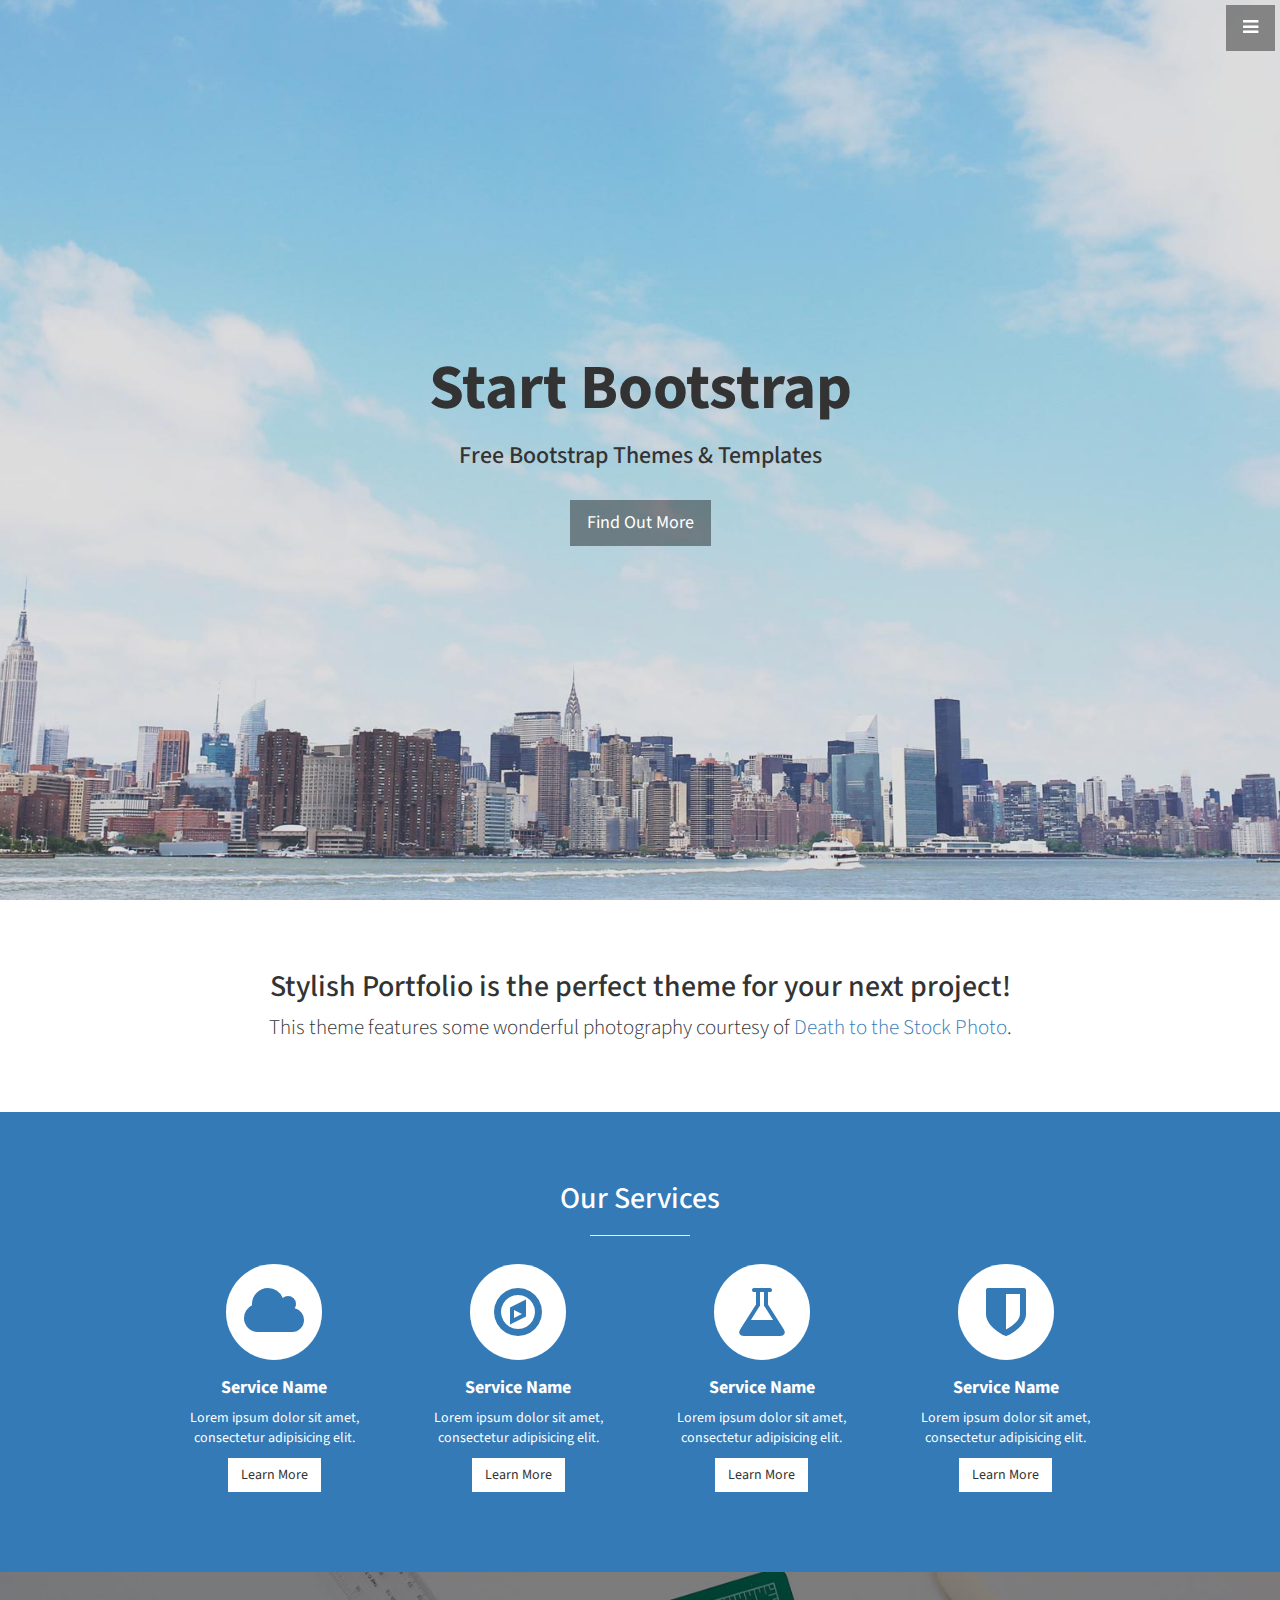
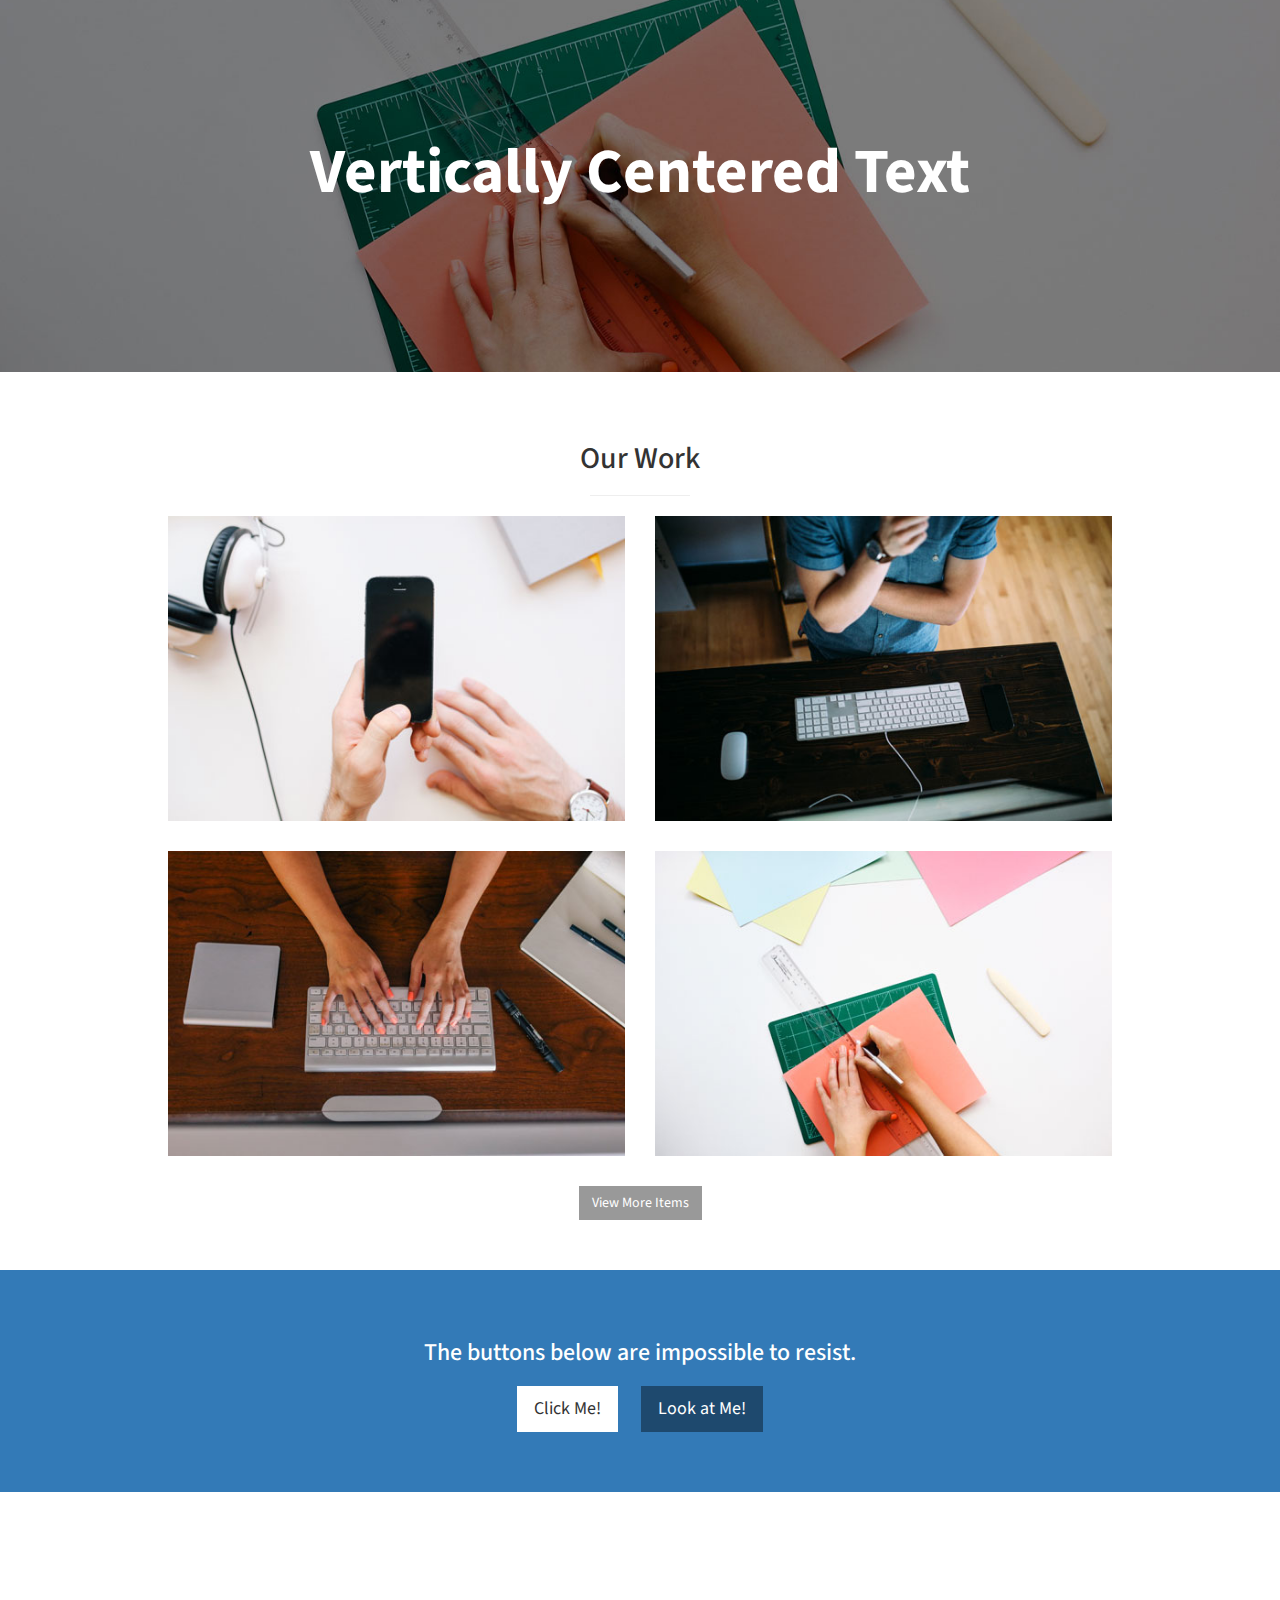
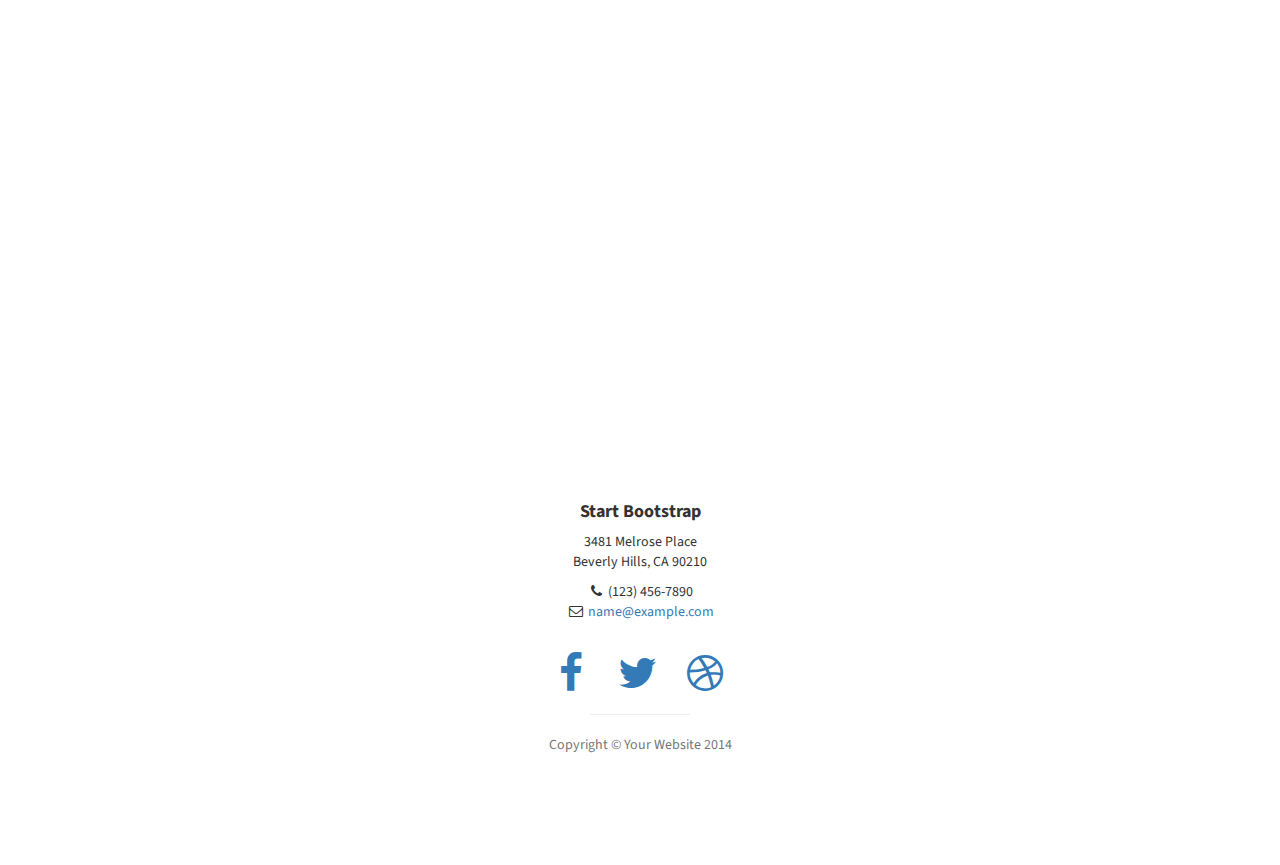
==== index.html @ c1518c28 "inital commit" ====
<!DOCTYPE html>
<html lang="en">

<head>

    <meta charset="utf-8">
    <meta http-equiv="X-UA-Compatible" content="IE=edge">
    <meta name="viewport" content="width=device-width, initial-scale=1">
    <meta name="description" content="">
    <meta name="author" content="">

    <title>Stylish Portfolio - Start Bootstrap Theme</title>

    <!-- Bootstrap Core CSS -->
    <link href="css/bootstrap.min.css" rel="stylesheet">

    <!-- Custom CSS -->
    <link href="css/stylish-portfolio.css" rel="stylesheet">

    <!-- Custom Fonts -->
    <link href="font-awesome/css/font-awesome.min.css" rel="stylesheet" type="text/css">
    <link href="https://fonts.googleapis.com/css?family=Source+Sans+Pro:300,400,700,300italic,400italic,700italic" rel="stylesheet" type="text/css">

    <!-- HTML5 Shim and Respond.js IE8 support of HTML5 elements and media queries -->
    <!-- WARNING: Respond.js doesn't work if you view the page via file:// -->
    <!--[if lt IE 9]>
        <script src="https://oss.maxcdn.com/libs/html5shiv/3.7.0/html5shiv.js"></script>
        <script src="https://oss.maxcdn.com/libs/respond.js/1.4.2/respond.min.js"></script>
    <![endif]-->

</head>

<body>

    <!-- Navigation -->
    <a id="menu-toggle" href="#" class="btn btn-dark btn-lg toggle"><i class="fa fa-bars"></i></a>
    <nav id="sidebar-wrapper">
        <ul class="sidebar-nav">
            <a id="menu-close" href="#" class="btn btn-light btn-lg pull-right toggle"><i class="fa fa-times"></i></a>
            <li class="sidebar-brand">
                <a href="#top" onclick=$("#menu-close").click();>Start Bootstrap</a>
            </li>
            <li>
                <a href="#top" onclick=$("#menu-close").click();>Home</a>
            </li>
            <li>
                <a href="#about" onclick=$("#menu-close").click();>About</a>
            </li>
            <li>
                <a href="#services" onclick=$("#menu-close").click();>Services</a>
            </li>
            <li>
                <a href="#portfolio" onclick=$("#menu-close").click();>Portfolio</a>
            </li>
            <li>
                <a href="#contact" onclick=$("#menu-close").click();>Contact</a>
            </li>
        </ul>
    </nav>

    <!-- Header -->
    <header id="top" class="header">
        <div class="text-vertical-center">
            <h1>Start Bootstrap</h1>
            <h3>Free Bootstrap Themes &amp; Templates</h3>
            <br>
            <a href="#about" class="btn btn-dark btn-lg">Find Out More</a>
        </div>
    </header>

    <!-- About -->
    <section id="about" class="about">
        <div class="container">
            <div class="row">
                <div class="col-lg-12 text-center">
                    <h2>Stylish Portfolio is the perfect theme for your next project!</h2>
                    <p class="lead">This theme features some wonderful photography courtesy of <a target="_blank" href="http://join.deathtothestockphoto.com/">Death to the Stock Photo</a>.</p>
                </div>
            </div>
            <!-- /.row -->
        </div>
        <!-- /.container -->
    </section>

    <!-- Services -->
    <!-- The circle icons use Font Awesome's stacked icon classes. For more information, visit http://fontawesome.io/examples/ -->
    <section id="services" class="services bg-primary">
        <div class="container">
            <div class="row text-center">
                <div class="col-lg-10 col-lg-offset-1">
                    <h2>Our Services</h2>
                    <hr class="small">
                    <div class="row">
                        <div class="col-md-3 col-sm-6">
                            <div class="service-item">
                                <span class="fa-stack fa-4x">
                                <i class="fa fa-circle fa-stack-2x"></i>
                                <i class="fa fa-cloud fa-stack-1x text-primary"></i>
                            </span>
                                <h4>
                                    <strong>Service Name</strong>
                                </h4>
                                <p>Lorem ipsum dolor sit amet, consectetur adipisicing elit.</p>
                                <a href="#" class="btn btn-light">Learn More</a>
                            </div>
                        </div>
                        <div class="col-md-3 col-sm-6">
                            <div class="service-item">
                                <span class="fa-stack fa-4x">
                                <i class="fa fa-circle fa-stack-2x"></i>
                                <i class="fa fa-compass fa-stack-1x text-primary"></i>
                            </span>
                                <h4>
                                    <strong>Service Name</strong>
                                </h4>
                                <p>Lorem ipsum dolor sit amet, consectetur adipisicing elit.</p>
                                <a href="#" class="btn btn-light">Learn More</a>
                            </div>
                        </div>
                        <div class="col-md-3 col-sm-6">
                            <div class="service-item">
                                <span class="fa-stack fa-4x">
                                <i class="fa fa-circle fa-stack-2x"></i>
                                <i class="fa fa-flask fa-stack-1x text-primary"></i>
                            </span>
                                <h4>
                                    <strong>Service Name</strong>
                                </h4>
                                <p>Lorem ipsum dolor sit amet, consectetur adipisicing elit.</p>
                                <a href="#" class="btn btn-light">Learn More</a>
                            </div>
                        </div>
                        <div class="col-md-3 col-sm-6">
                            <div class="service-item">
                                <span class="fa-stack fa-4x">
                                <i class="fa fa-circle fa-stack-2x"></i>
                                <i class="fa fa-shield fa-stack-1x text-primary"></i>
                            </span>
                                <h4>
                                    <strong>Service Name</strong>
                                </h4>
                                <p>Lorem ipsum dolor sit amet, consectetur adipisicing elit.</p>
                                <a href="#" class="btn btn-light">Learn More</a>
                            </div>
                        </div>
                    </div>
                    <!-- /.row (nested) -->
                </div>
                <!-- /.col-lg-10 -->
            </div>
            <!-- /.row -->
        </div>
        <!-- /.container -->
    </section>

    <!-- Callout -->
    <aside class="callout">
        <div class="text-vertical-center">
            <h1>Vertically Centered Text</h1>
        </div>
    </aside>

    <!-- Portfolio -->
    <section id="portfolio" class="portfolio">
        <div class="container">
            <div class="row">
                <div class="col-lg-10 col-lg-offset-1 text-center">
                    <h2>Our Work</h2>
                    <hr class="small">
                    <div class="row">
                        <div class="col-md-6">
                            <div class="portfolio-item">
                                <a href="#">
                                    <img class="img-portfolio img-responsive" src="img/portfolio-1.jpg">
                                </a>
                            </div>
                        </div>
                        <div class="col-md-6">
                            <div class="portfolio-item">
                                <a href="#">
                                    <img class="img-portfolio img-responsive" src="img/portfolio-2.jpg">
                                </a>
                            </div>
                        </div>
                        <div class="col-md-6">
                            <div class="portfolio-item">
                                <a href="#">
                                    <img class="img-portfolio img-responsive" src="img/portfolio-3.jpg">
                                </a>
                            </div>
                        </div>
                        <div class="col-md-6">
                            <div class="portfolio-item">
                                <a href="#">
                                    <img class="img-portfolio img-responsive" src="img/portfolio-4.jpg">
                                </a>
                            </div>
                        </div>
                    </div>
                    <!-- /.row (nested) -->
                    <a href="#" class="btn btn-dark">View More Items</a>
                </div>
                <!-- /.col-lg-10 -->
            </div>
            <!-- /.row -->
        </div>
        <!-- /.container -->
    </section>

    <!-- Call to Action -->
    <aside class="call-to-action bg-primary">
        <div class="container">
            <div class="row">
                <div class="col-lg-12 text-center">
                    <h3>The buttons below are impossible to resist.</h3>
                    <a href="#" class="btn btn-lg btn-light">Click Me!</a>
                    <a href="#" class="btn btn-lg btn-dark">Look at Me!</a>
                </div>
            </div>
        </div>
    </aside>

    <!-- Map -->
    <section id="contact" class="map">
        <iframe width="100%" height="100%" frameborder="0" scrolling="no" marginheight="0" marginwidth="0" src="https://maps.google.com/maps?f=q&amp;source=s_q&amp;hl=en&amp;geocode=&amp;q=Twitter,+Inc.,+Market+Street,+San+Francisco,+CA&amp;aq=0&amp;oq=twitter&amp;sll=28.659344,-81.187888&amp;sspn=0.128789,0.264187&amp;ie=UTF8&amp;hq=Twitter,+Inc.,+Market+Street,+San+Francisco,+CA&amp;t=m&amp;z=15&amp;iwloc=A&amp;output=embed"></iframe>
        <br />
        <small>
            <a href="https://maps.google.com/maps?f=q&amp;source=embed&amp;hl=en&amp;geocode=&amp;q=Twitter,+Inc.,+Market+Street,+San+Francisco,+CA&amp;aq=0&amp;oq=twitter&amp;sll=28.659344,-81.187888&amp;sspn=0.128789,0.264187&amp;ie=UTF8&amp;hq=Twitter,+Inc.,+Market+Street,+San+Francisco,+CA&amp;t=m&amp;z=15&amp;iwloc=A"></a>
        </small>
        </iframe>
    </section>

    <!-- Footer -->
    <footer>
        <div class="container">
            <div class="row">
                <div class="col-lg-10 col-lg-offset-1 text-center">
                    <h4><strong>Start Bootstrap</strong>
                    </h4>
                    <p>3481 Melrose Place
                        <br>Beverly Hills, CA 90210</p>
                    <ul class="list-unstyled">
                        <li><i class="fa fa-phone fa-fw"></i> (123) 456-7890</li>
                        <li><i class="fa fa-envelope-o fa-fw"></i> <a href="mailto:name@example.com">name@example.com</a>
                        </li>
                    </ul>
                    <br>
                    <ul class="list-inline">
                        <li>
                            <a href="#"><i class="fa fa-facebook fa-fw fa-3x"></i></a>
                        </li>
                        <li>
                            <a href="#"><i class="fa fa-twitter fa-fw fa-3x"></i></a>
                        </li>
                        <li>
                            <a href="#"><i class="fa fa-dribbble fa-fw fa-3x"></i></a>
                        </li>
                    </ul>
                    <hr class="small">
                    <p class="text-muted">Copyright &copy; Your Website 2014</p>
                </div>
            </div>
        </div>
        <a id="to-top" href="#top" class="btn btn-dark btn-lg"><i class="fa fa-chevron-up fa-fw fa-1x"></i></a>
    </footer>

    <!-- jQuery -->
    <script src="js/jquery.js"></script>

    <!-- Bootstrap Core JavaScript -->
    <script src="js/bootstrap.min.js"></script>

    <!-- Custom Theme JavaScript -->
    <script>
    // Closes the sidebar menu
    $("#menu-close").click(function(e) {
        e.preventDefault();
        $("#sidebar-wrapper").toggleClass("active");
    });
    // Opens the sidebar menu
    $("#menu-toggle").click(function(e) {
        e.preventDefault();
        $("#sidebar-wrapper").toggleClass("active");
    });
    // Scrolls to the selected menu item on the page
    $(function() {
        $('a[href*=#]:not([href=#],[data-toggle],[data-target],[data-slide])').click(function() {
            if (location.pathname.replace(/^\//, '') == this.pathname.replace(/^\//, '') || location.hostname == this.hostname) {
                var target = $(this.hash);
                target = target.length ? target : $('[name=' + this.hash.slice(1) + ']');
                if (target.length) {
                    $('html,body').animate({
                        scrollTop: target.offset().top
                    }, 1000);
                    return false;
                }
            }
        });
    });
    //#to-top button appears after scrolling
    var fixed = false;
    $(document).scroll(function() {
        if ($(this).scrollTop() > 250) {
            if (!fixed) {
                fixed = true;
                // $('#to-top').css({position:'fixed', display:'block'});
                $('#to-top').show("slow", function() {
                    $('#to-top').css({
                        position: 'fixed',
                        display: 'block'
                    });
                });
            }
        } else {
            if (fixed) {
                fixed = false;
                $('#to-top').hide("slow", function() {
                    $('#to-top').css({
                        display: 'none'
                    });
                });
            }
        }
    });
    // Disable Google Maps scrolling
    // See http://stackoverflow.com/a/25904582/1607849
    // Disable scroll zooming and bind back the click event
    var onMapMouseleaveHandler = function(event) {
        var that = $(this);
        that.on('click', onMapClickHandler);
        that.off('mouseleave', onMapMouseleaveHandler);
        that.find('iframe').css("pointer-events", "none");
    }
    var onMapClickHandler = function(event) {
            var that = $(this);
            // Disable the click handler until the user leaves the map area
            that.off('click', onMapClickHandler);
            // Enable scrolling zoom
            that.find('iframe').css("pointer-events", "auto");
            // Handle the mouse leave event
            that.on('mouseleave', onMapMouseleaveHandler);
        }
        // Enable map zooming with mouse scroll when the user clicks the map
    $('.map').on('click', onMapClickHandler);
    </script>

</body>

</html>
---- css/stylish-portfolio.css ----
/*!
 * Start Bootstrap - Stylish Portfolio (http://startbootstrap.com/)
 * Copyright 2013-2016 Start Bootstrap
 * Licensed under MIT (https://github.com/BlackrockDigital/startbootstrap/blob/gh-pages/LICENSE)
 */

/* Global Styles */

html,
body {
    width: 100%;
    height: 100%;
}

body {
    font-family: "Source Sans Pro","Helvetica Neue",Helvetica,Arial,sans-serif;
}

.text-vertical-center {
    display: table-cell;
    text-align: center;
    vertical-align: middle;
}

.text-vertical-center h1 {
    margin: 0;
    padding: 0;
    font-size: 4.5em;
    font-weight: 700;
}

/* Custom Button Styles */

.btn-dark {
    border-radius: 0;
    color: #fff;
    background-color: rgba(0,0,0,0.4);
}

.btn-dark:hover,
.btn-dark:focus,
.btn-dark:active {
    color: #fff;
    background-color: rgba(0,0,0,0.7);
}

.btn-light {
    border-radius: 0;
    color: #333;
    background-color: rgb(255,255,255);
}

.btn-light:hover,
.btn-light:focus,
.btn-light:active {
    color: #333;
    background-color: rgba(255,255,255,0.8);
}

/* Custom Horizontal Rule */

hr.small {
    max-width: 100px;
}

/* Side Menu */

#sidebar-wrapper {
    z-index: 1000;
    position: fixed;
    right: 0;
    width: 250px;
    height: 100%;
    transform: translateX(250px);
    overflow-y: auto;
    background: #222;
    -webkit-transition: all 0.4s ease 0s;
    -moz-transition: all 0.4s ease 0s;
    -ms-transition: all 0.4s ease 0s;
    -o-transition: all 0.4s ease 0s;
    transition: all 0.4s ease 0s;
}

.sidebar-nav {
    position: absolute;
    top: 0;
    width: 250px;
    margin: 0;
    padding: 0;
    list-style: none;
}

.sidebar-nav li {
    text-indent: 20px;
    line-height: 40px;
}

.sidebar-nav li a {
    display: block;
    text-decoration: none;
    color: #999;
}

.sidebar-nav li a:hover {
    text-decoration: none;
    color: #fff;
    background: rgba(255,255,255,0.2);
}

.sidebar-nav li a:active,
.sidebar-nav li a:focus {
    text-decoration: none;
}

.sidebar-nav > .sidebar-brand {
    height: 55px;
    font-size: 18px;
    line-height: 55px;
}

.sidebar-nav > .sidebar-brand a {
    color: #999;
}

.sidebar-nav > .sidebar-brand a:hover {
    color: #fff;
    background: none;
}

#menu-toggle {
    z-index: 1;
    position: fixed;
    top: 0;
    right: 0;
}

#sidebar-wrapper.active {
    right: 250px;
    width: 250px;
    -webkit-transition: all 0.4s ease 0s;
    -moz-transition: all 0.4s ease 0s;
    -ms-transition: all 0.4s ease 0s;
    -o-transition: all 0.4s ease 0s;
    transition: all 0.4s ease 0s;
}

.toggle {
    margin: 5px 5px 0 0;
}

/* Header */

.header {
    display: table;
    position: relative;
    width: 100%;
    height: 100%;
    background: url(../img/bg.jpg) no-repeat center center scroll;
    -webkit-background-size: cover;
    -moz-background-size: cover;
    background-size: cover;
    -o-background-size: cover;
}

/* About */

.about {
    padding: 50px 0;
}

/* Services */

.services {
    padding: 50px 0;
}

.service-item {
    margin-bottom: 30px;
}

/* Callout */

.callout {
    display: table;
    width: 100%;
    height: 400px;
    color: #fff;
    background: url(../img/callout.jpg) no-repeat center center scroll;
    -webkit-background-size: cover;
    -moz-background-size: cover;
    background-size: cover;
    -o-background-size: cover;
}

/* Portfolio */

.portfolio {
    padding: 50px 0;
}

.portfolio-item {
    margin-bottom: 30px;
}

.img-portfolio {
    margin: 0 auto;
}

.img-portfolio:hover {
    opacity: 0.8;
}

/* Call to Action */

.call-to-action {
    padding: 50px 0;
}

.call-to-action .btn {
    margin: 10px;
}

/* Map */

.map {
    height: 500px;
}

@media(max-width:768px) {
    .map {
        height: 75%;
    }
}

.map iframe {
    pointer-events: none;
}

/* Footer */

footer {
    padding: 100px 0;
}

#to-top {
  display: none;
  position: fixed;
  bottom: 5px;
  right: 5px;
}
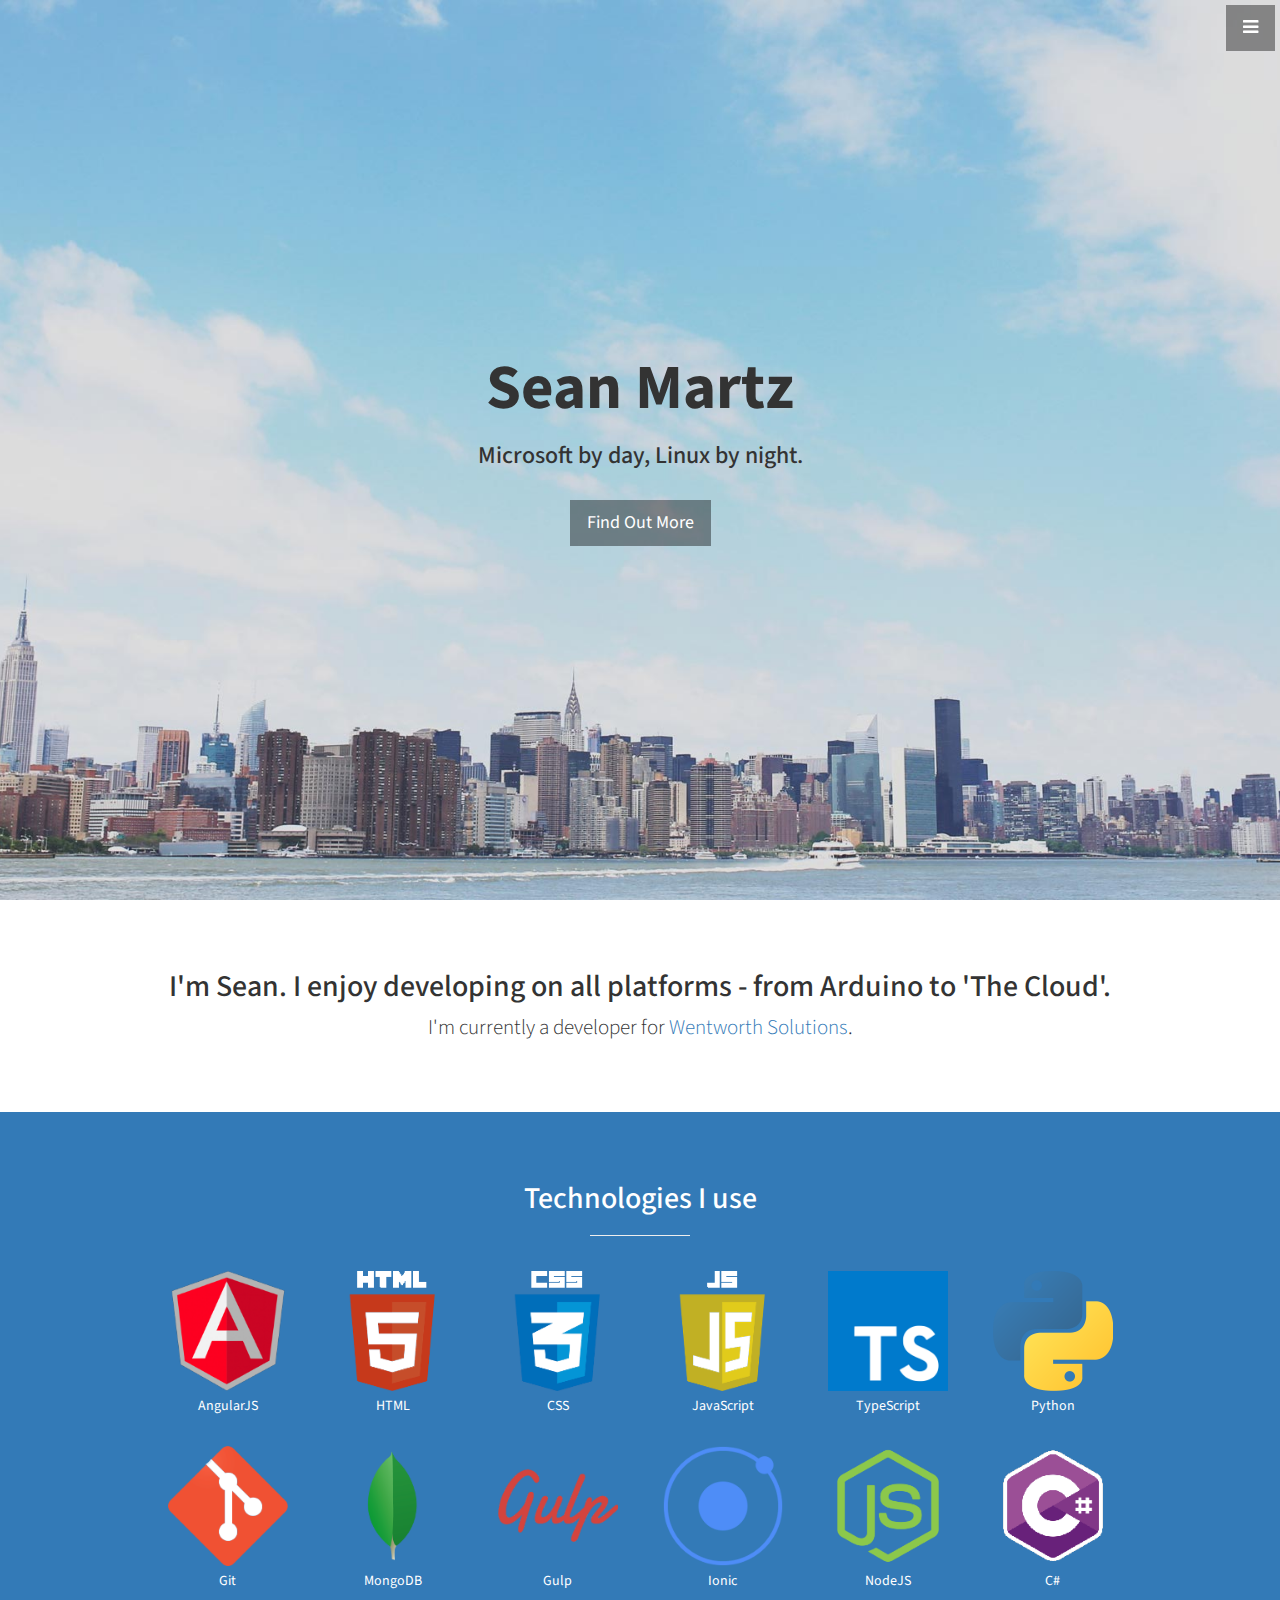
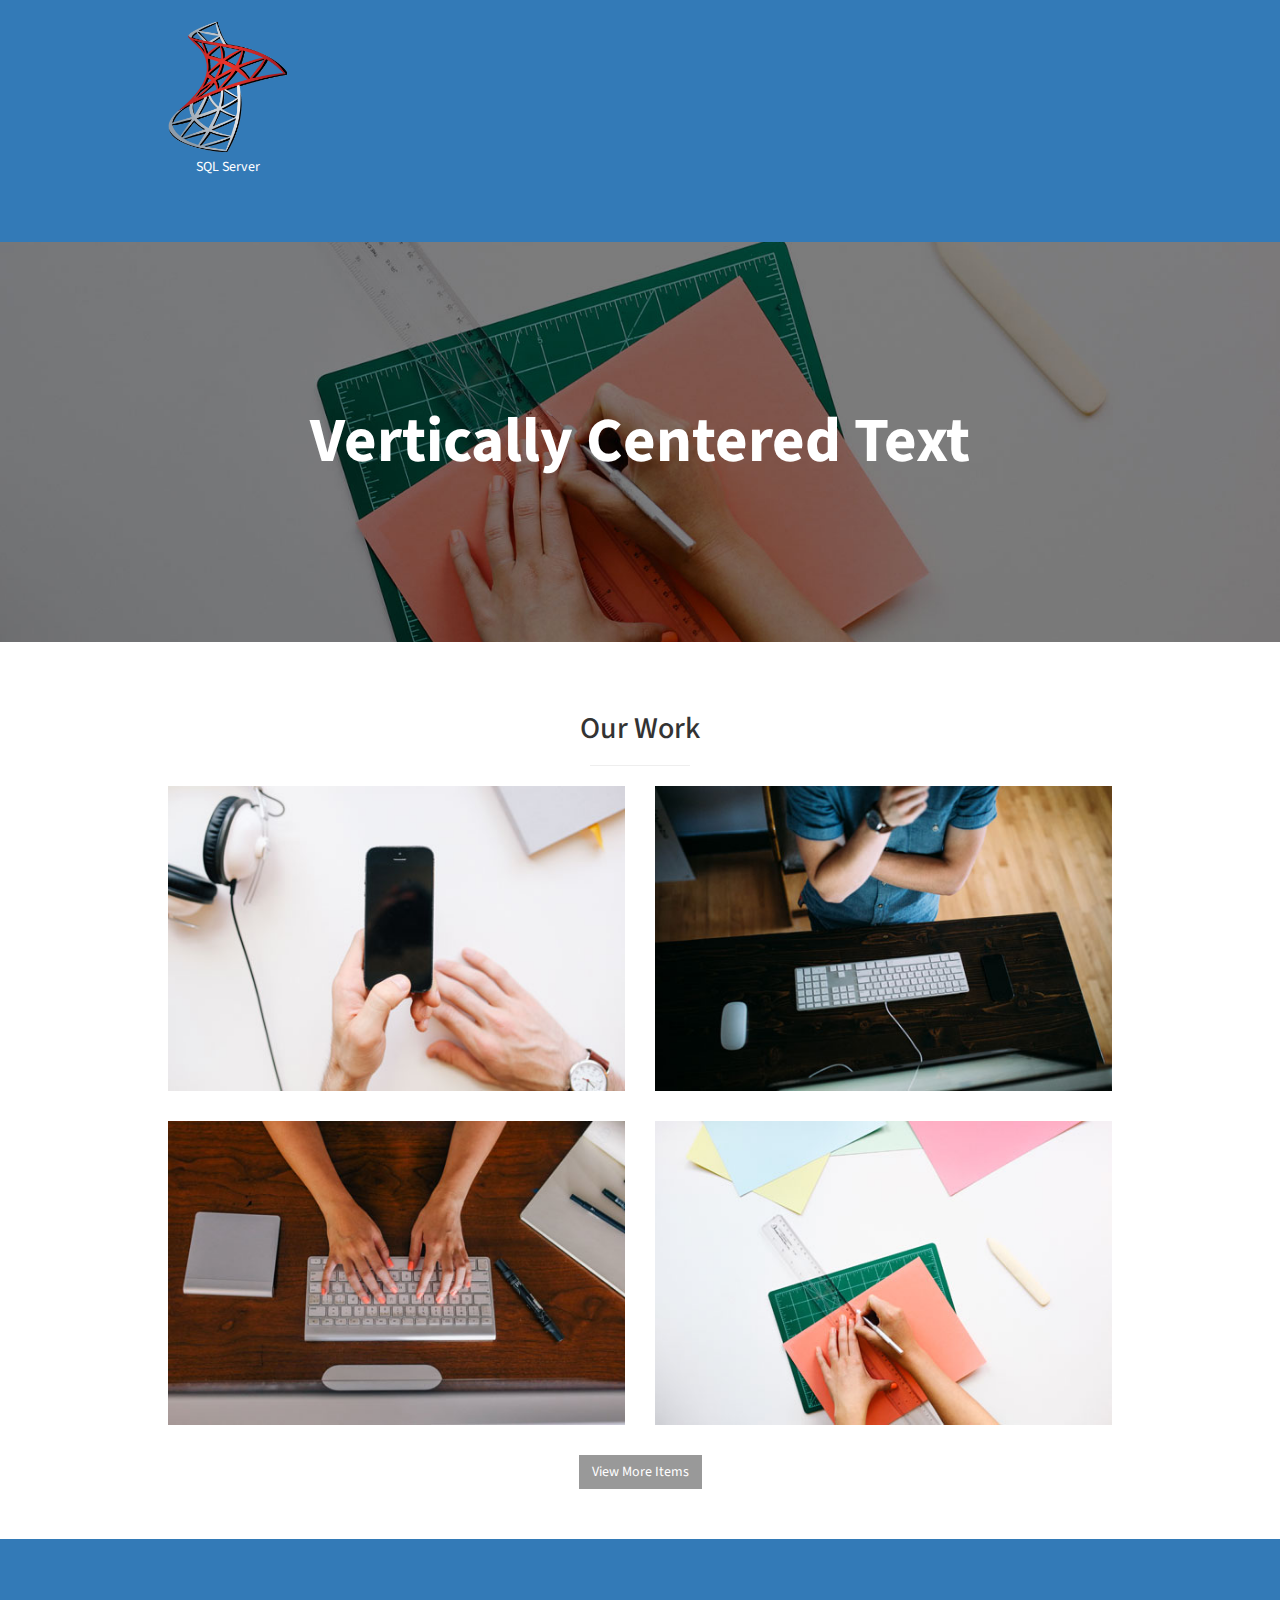
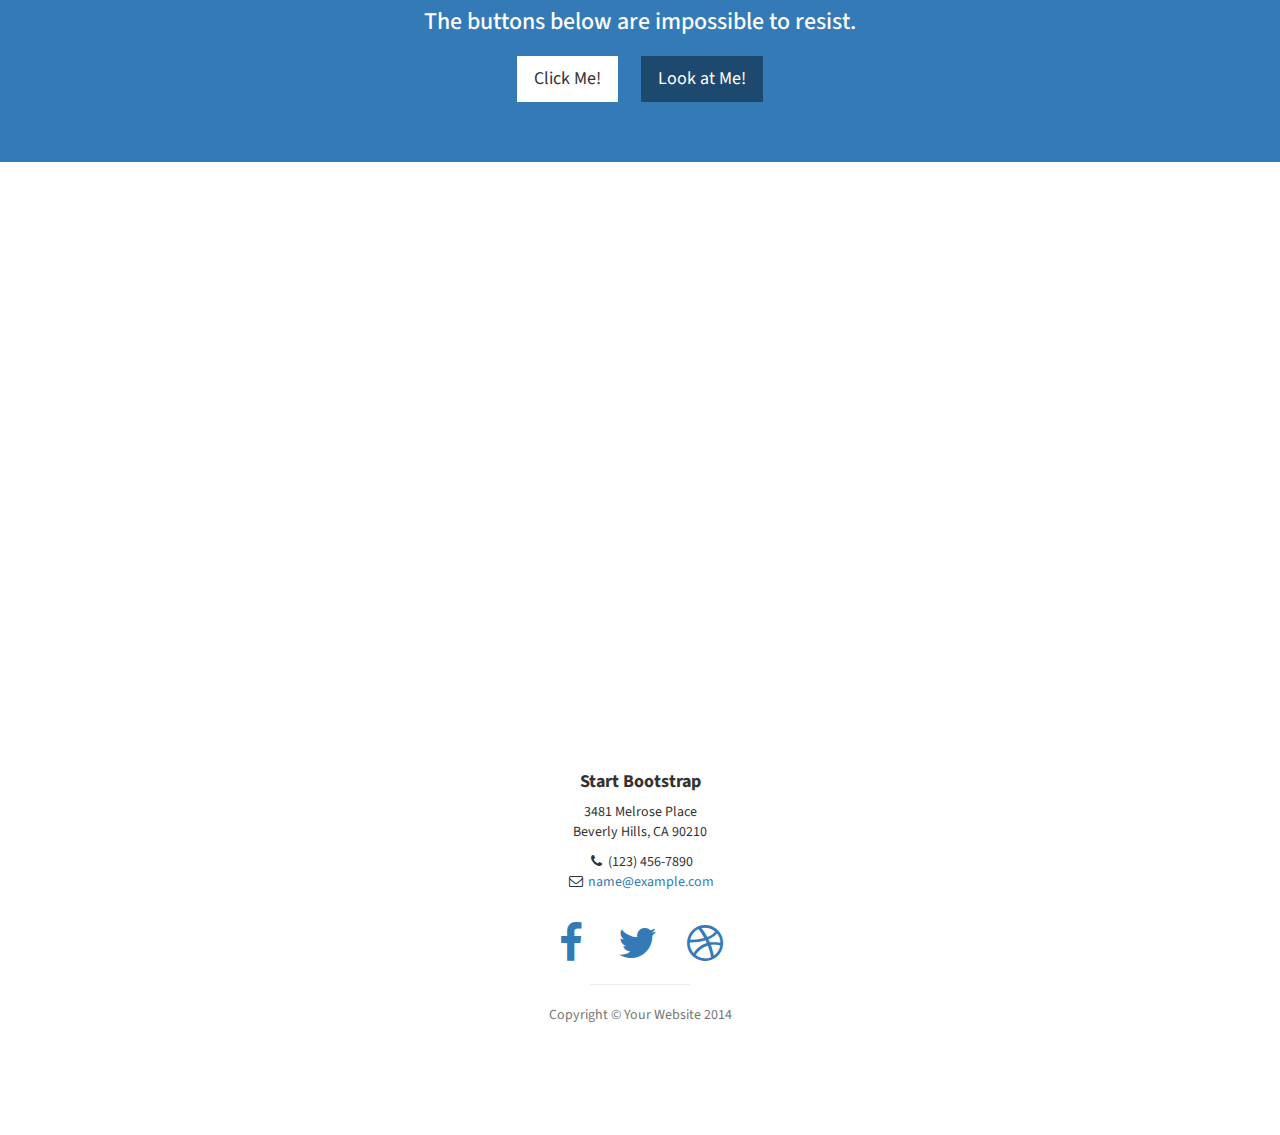
==== commit 0ea888ad: "add basic about me and logos" ====
--- a/index.html
+++ b/index.html
@@ -9,7 +9,7 @@
     <meta name="description" content="">
     <meta name="author" content="">
 
-    <title>Stylish Portfolio - Start Bootstrap Theme</title>
+    <title>Sean Martz - Developer</title>
 
     <!-- Bootstrap Core CSS -->
     <link href="css/bootstrap.min.css" rel="stylesheet">
@@ -38,7 +38,7 @@
         <ul class="sidebar-nav">
             <a id="menu-close" href="#" class="btn btn-light btn-lg pull-right toggle"><i class="fa fa-times"></i></a>
             <li class="sidebar-brand">
-                <a href="#top" onclick=$("#menu-close").click();>Start Bootstrap</a>
+                <a href="#top" onclick=$("#menu-close").click();>Sean Martz</a>
             </li>
             <li>
                 <a href="#top" onclick=$("#menu-close").click();>Home</a>
@@ -61,8 +61,8 @@
     <!-- Header -->
     <header id="top" class="header">
         <div class="text-vertical-center">
-            <h1>Start Bootstrap</h1>
-            <h3>Free Bootstrap Themes &amp; Templates</h3>
+            <h1>Sean Martz</h1>
+            <h3>Microsoft by day, Linux by night.</h3>
             <br>
             <a href="#about" class="btn btn-dark btn-lg">Find Out More</a>
         </div>
@@ -73,8 +73,8 @@
         <div class="container">
             <div class="row">
                 <div class="col-lg-12 text-center">
-                    <h2>Stylish Portfolio is the perfect theme for your next project!</h2>
-                    <p class="lead">This theme features some wonderful photography courtesy of <a target="_blank" href="http://join.deathtothestockphoto.com/">Death to the Stock Photo</a>.</p>
+                    <h2>I'm Sean. I enjoy developing on all platforms - from Arduino to  'The Cloud'.</h2>
+                    <p class="lead">I'm currently a developer for <a target="_blank" href="http://wentinc.com/">Wentworth Solutions</a>.</p>
                 </div>
             </div>
             <!-- /.row -->
@@ -88,61 +88,78 @@
         <div class="container">
             <div class="row text-center">
                 <div class="col-lg-10 col-lg-offset-1">
-                    <h2>Our Services</h2>
+                    <h2>Technologies I use</h2>
                     <hr class="small">
                     <div class="row">
-                        <div class="col-md-3 col-sm-6">
-                            <div class="service-item">
-                                <span class="fa-stack fa-4x">
-                                <i class="fa fa-circle fa-stack-2x"></i>
-                                <i class="fa fa-cloud fa-stack-1x text-primary"></i>
-                            </span>
-                                <h4>
-                                    <strong>Service Name</strong>
-                                </h4>
-                                <p>Lorem ipsum dolor sit amet, consectetur adipisicing elit.</p>
-                                <a href="#" class="btn btn-light">Learn More</a>
-                            </div>
-                        </div>
-                        <div class="col-md-3 col-sm-6">
-                            <div class="service-item">
-                                <span class="fa-stack fa-4x">
-                                <i class="fa fa-circle fa-stack-2x"></i>
-                                <i class="fa fa-compass fa-stack-1x text-primary"></i>
-                            </span>
-                                <h4>
-                                    <strong>Service Name</strong>
-                                </h4>
-                                <p>Lorem ipsum dolor sit amet, consectetur adipisicing elit.</p>
-                                <a href="#" class="btn btn-light">Learn More</a>
-                            </div>
-                        </div>
-                        <div class="col-md-3 col-sm-6">
-                            <div class="service-item">
-                                <span class="fa-stack fa-4x">
-                                <i class="fa fa-circle fa-stack-2x"></i>
-                                <i class="fa fa-flask fa-stack-1x text-primary"></i>
-                            </span>
-                                <h4>
-                                    <strong>Service Name</strong>
-                                </h4>
-                                <p>Lorem ipsum dolor sit amet, consectetur adipisicing elit.</p>
-                                <a href="#" class="btn btn-light">Learn More</a>
-                            </div>
-                        </div>
-                        <div class="col-md-3 col-sm-6">
-                            <div class="service-item">
-                                <span class="fa-stack fa-4x">
-                                <i class="fa fa-circle fa-stack-2x"></i>
-                                <i class="fa fa-shield fa-stack-1x text-primary"></i>
-                            </span>
-                                <h4>
-                                    <strong>Service Name</strong>
-                                </h4>
-                                <p>Lorem ipsum dolor sit amet, consectetur adipisicing elit.</p>
-                                <a href="#" class="btn btn-light">Learn More</a>
-                            </div>
-                        </div>
+                      <div class="tech-group">
+                                  <a href="https://angularjs.org/" target="_blank">
+                                      <img src="img/logos/angular.png">
+                                      <span>AngularJS</span>
+                                  </a>
+                                  <a href="https://developer.mozilla.org/en-US/docs/Web/HTML" target="_blank">
+                                      <img src="img/logos/html.png">
+                                      <span>HTML</span>
+                                  </a>
+                                  <a href="https://developer.mozilla.org/en-US/docs/Web/CSS" target="_blank">
+                                      <img src="img/logos/css.png">
+                                      <span>CSS</span>
+                                  </a>
+                                  <a href="https://developer.mozilla.org/en-US/docs/Web/JavaScript" target="_blank">
+                                      <img src="img/logos/javascript.png">
+                                      <span>JavaScript</span>
+                                  </a>
+                                  <a href="https://www.typescriptlang.org/" target="_blank">
+                                      <img src="img/logos/typescript.png">
+                                      <span>TypeScript</span>
+                                  </a>
+                                  <!-- <a href="http://electron.atom.io/" target="_blank">
+                                      <img src="img/logos/electron.png">
+                                      <span>Electron</span>
+                                  </a> -->
+                                  <a href="https://www.python.org/" target="_blank">
+                                      <img src="img/logos/python.png">
+                                      <span>Python</span>
+                                  </a>
+                                  <a href="https://git-scm.com/" target="_blank">
+                                      <img src="img/logos/git.png">
+                                      <span>Git</span>
+                                  </a>
+                                  <!-- <a href="http://sass-lang.com/" target="_blank">
+                                      <img src="img/logos/sass.png">
+                                      <span>Sass</span>
+                                  </a> -->
+                                  <a href="http://mognodb.com/" target="_blank">
+                                      <img src="img/logos/mongodb.png">
+                                      <span>MongoDB</span>
+                                  </a>
+                                  <a href="http://gulpjs.com/" target="_blank">
+                                      <img src="img/logos/gulp.png">
+                                      <span>Gulp</span>
+                                  </a>
+                                  <a href="http://ionicframework.com/" target="_blank">
+                                      <img src="img/logos/ionic.png">
+                                      <span>Ionic</span>
+                                  </a>
+                                  <a href="https://nodejs.org/" target="_blank">
+                                      <img src="img/logos/nodejs.png">
+                                      <span>NodeJS</span>
+                                  </a>
+                                  <a href="https://en.wikipedia.org/wiki/C_Sharp_(programming_language)" target="_blank">
+                                      <img src="img/logos/c-sharp.png">
+                                      <span>C#</span>
+                                  </a>
+                                  <a href="https://en.wikipedia.org/wiki/Microsoft_SQL_Server" target="_blank">
+                                      <img src="img/logos/sql.png">
+                                      <span>SQL Server</span>
+                                  </a>
+                                  <!-- <a href="https://www.asp.net/" target="_blank">
+                                      <img src="img/logos/asp.png">
+                                      <span>ASP.net</span>
+                                  </a> -->
+                              </div>
+
+
+
                     </div>
                     <!-- /.row (nested) -->
                 </div>
--- a/css/stylish-portfolio.css
+++ b/css/stylish-portfolio.css
@@ -248,3 +248,42 @@
   bottom: 5px;
   right: 5px;
 }
+
+
+.tech-group {
+    display: -webkit-box;
+    display: -ms-flexbox;
+    display: flex;
+    -ms-flex-wrap: wrap;
+    flex-wrap: wrap;
+    -webkit-box-pack: justify;
+    -ms-flex-pack: justify;
+    justify-content: space-between;
+}
+
+.tech-group>a {
+    display: inline;
+    padding: 1.5rem 1.5rem;
+    max-width: 150px;
+    display: block;
+    text-align: center;
+    color: #FFFFFF;
+}
+
+.tech-group>a>img {
+    max-width: 100%;
+}
+
+.tech-group>a>span {
+    display: block;
+    padding-top: .5rem;
+}
+
+.tech-group>a:hover>img, .tech-group>a:focus>img {
+    -webkit-transform: scale(1.1);
+    transform: scale(1.1);
+    -webkit-transition: -webkit-transform .2s;
+    transition: -webkit-transform .2s;
+    transition: transform .2s;
+    transition: transform .2s, -webkit-transform .2s;
+}
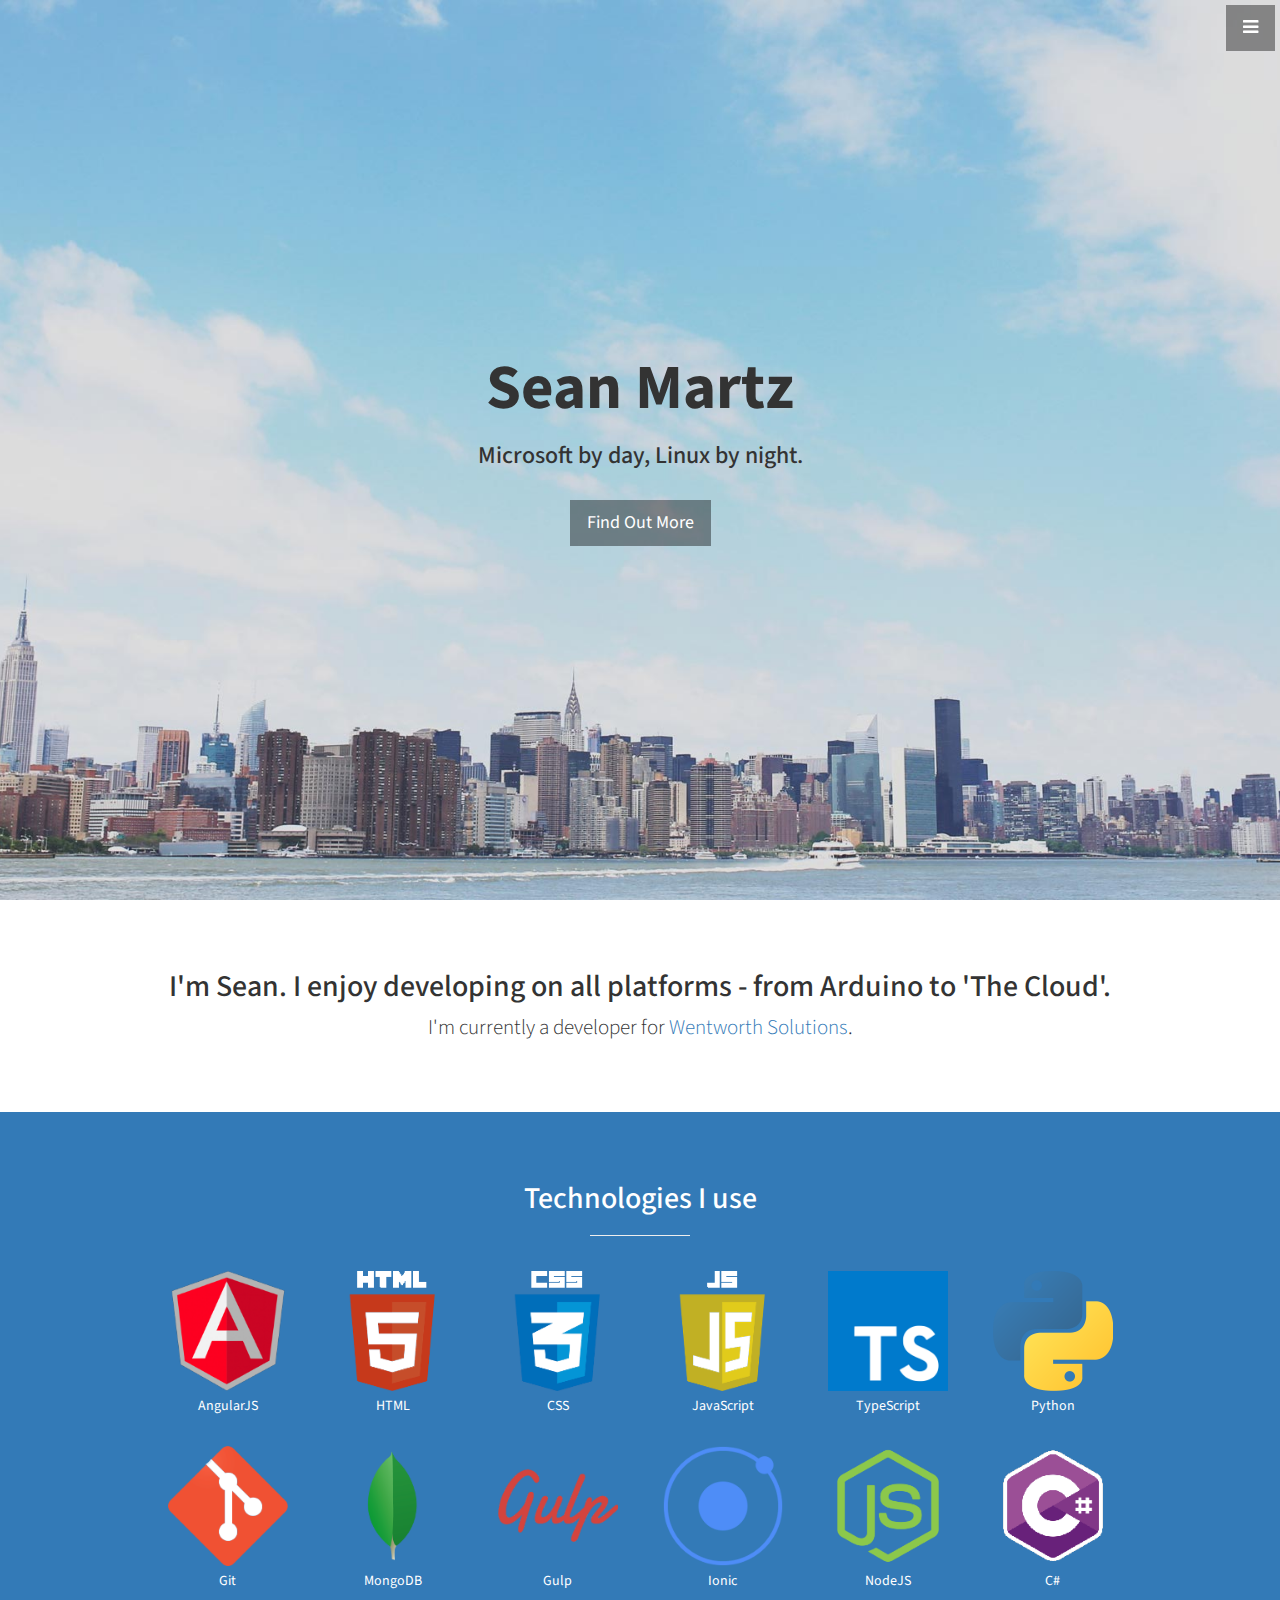
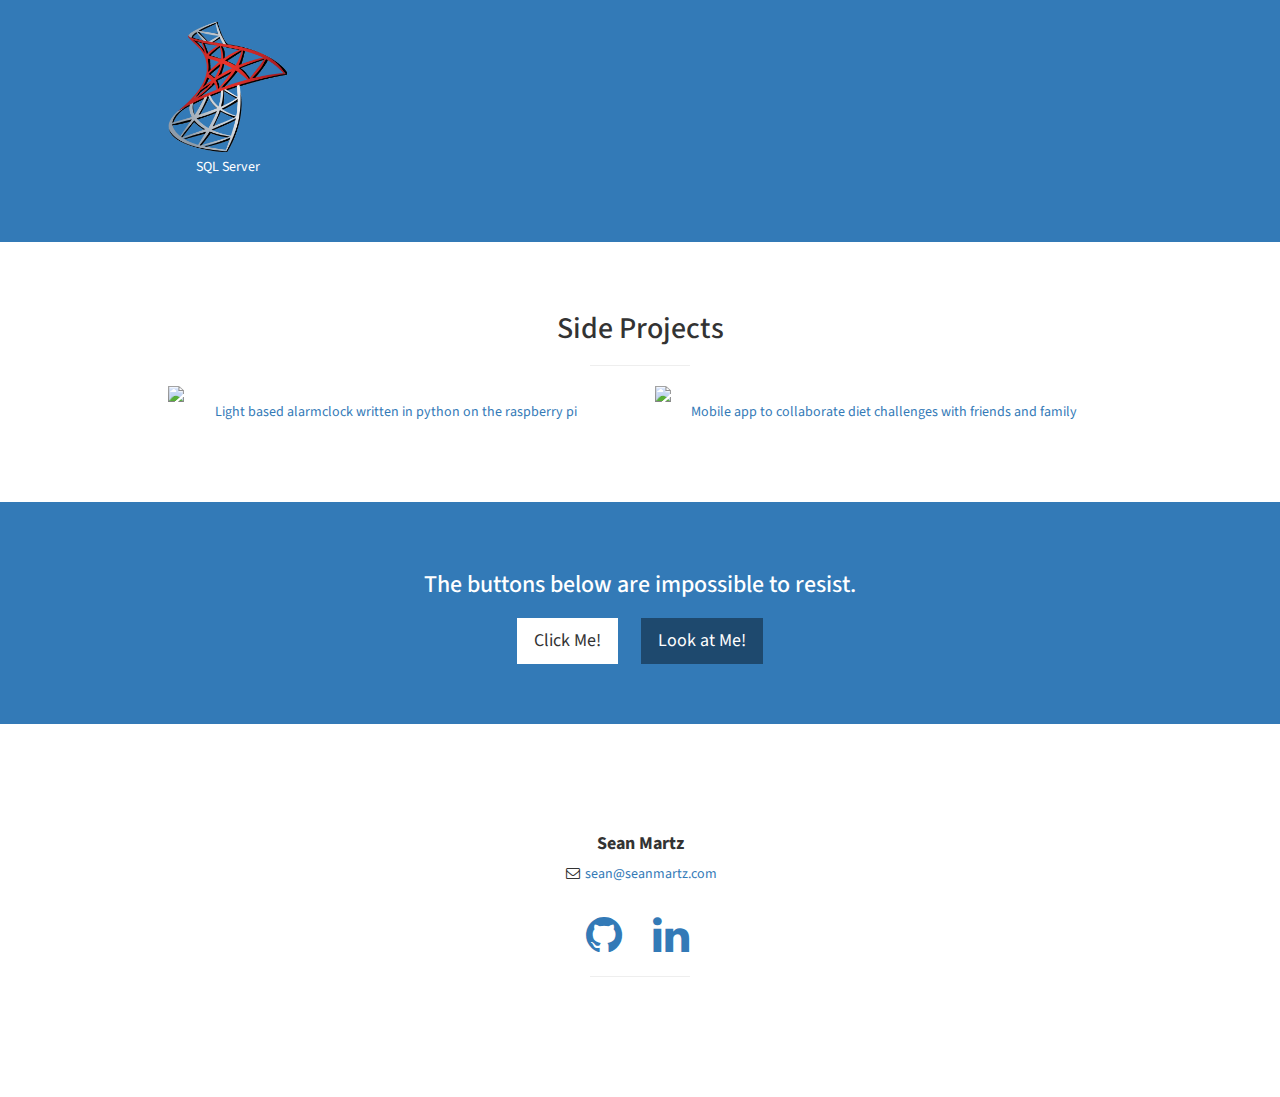
==== commit c74d1f37: "remove defaults" ====
--- a/index.html
+++ b/index.html
@@ -20,6 +20,7 @@
     <!-- Custom Fonts -->
     <link href="font-awesome/css/font-awesome.min.css" rel="stylesheet" type="text/css">
     <link href="https://fonts.googleapis.com/css?family=Source+Sans+Pro:300,400,700,300italic,400italic,700italic" rel="stylesheet" type="text/css">
+
 
     <!-- HTML5 Shim and Respond.js IE8 support of HTML5 elements and media queries -->
     <!-- WARNING: Respond.js doesn't work if you view the page via file:// -->
@@ -171,51 +172,39 @@
     </section>
 
     <!-- Callout -->
-    <aside class="callout">
+    <!-- <aside class="callout">
         <div class="text-vertical-center">
             <h1>Vertically Centered Text</h1>
         </div>
-    </aside>
+    </aside> -->
 
     <!-- Portfolio -->
     <section id="portfolio" class="portfolio">
         <div class="container">
             <div class="row">
                 <div class="col-lg-10 col-lg-offset-1 text-center">
-                    <h2>Our Work</h2>
+                    <h2>Side Projects</h2>
                     <hr class="small">
                     <div class="row">
                         <div class="col-md-6">
                             <div class="portfolio-item">
-                                <a href="#">
-                                    <img class="img-portfolio img-responsive" src="img/portfolio-1.jpg">
+                                <a href="http://github.com/martzy13/ra">
+                                    <img class="img-portfolio img-responsive" src="img/sunrise.jpg">
+                                    <p> Light based alarmclock written in python on the raspberry pi</p>
                                 </a>
                             </div>
                         </div>
                         <div class="col-md-6">
                             <div class="portfolio-item">
-                                <a href="#">
-                                    <img class="img-portfolio img-responsive" src="img/portfolio-2.jpg">
-                                </a>
-                            </div>
-                        </div>
-                        <div class="col-md-6">
-                            <div class="portfolio-item">
-                                <a href="#">
-                                    <img class="img-portfolio img-responsive" src="img/portfolio-3.jpg">
-                                </a>
-                            </div>
-                        </div>
-                        <div class="col-md-6">
-                            <div class="portfolio-item">
-                                <a href="#">
-                                    <img class="img-portfolio img-responsive" src="img/portfolio-4.jpg">
+                                <a href="https://github.com/martzy13/dietapp">
+                                    <img class="img-portfolio img-responsive" src="img/diet.jpeg">
+                                    <p> Mobile app to collaborate diet challenges with friends and family</p>
                                 </a>
                             </div>
                         </div>
                     </div>
                     <!-- /.row (nested) -->
-                    <a href="#" class="btn btn-dark">View More Items</a>
+                    <!--<a href="#" class="btn btn-dark">View More Items</a>-->
                 </div>
                 <!-- /.col-lg-10 -->
             </div>
@@ -238,43 +227,39 @@
     </aside>
 
     <!-- Map -->
-    <section id="contact" class="map">
+    <!--<section id="contact" class="map">
         <iframe width="100%" height="100%" frameborder="0" scrolling="no" marginheight="0" marginwidth="0" src="https://maps.google.com/maps?f=q&amp;source=s_q&amp;hl=en&amp;geocode=&amp;q=Twitter,+Inc.,+Market+Street,+San+Francisco,+CA&amp;aq=0&amp;oq=twitter&amp;sll=28.659344,-81.187888&amp;sspn=0.128789,0.264187&amp;ie=UTF8&amp;hq=Twitter,+Inc.,+Market+Street,+San+Francisco,+CA&amp;t=m&amp;z=15&amp;iwloc=A&amp;output=embed"></iframe>
         <br />
         <small>
             <a href="https://maps.google.com/maps?f=q&amp;source=embed&amp;hl=en&amp;geocode=&amp;q=Twitter,+Inc.,+Market+Street,+San+Francisco,+CA&amp;aq=0&amp;oq=twitter&amp;sll=28.659344,-81.187888&amp;sspn=0.128789,0.264187&amp;ie=UTF8&amp;hq=Twitter,+Inc.,+Market+Street,+San+Francisco,+CA&amp;t=m&amp;z=15&amp;iwloc=A"></a>
         </small>
         </iframe>
-    </section>
+    </section>-->
 
     <!-- Footer -->
     <footer>
         <div class="container">
             <div class="row">
                 <div class="col-lg-10 col-lg-offset-1 text-center">
-                    <h4><strong>Start Bootstrap</strong>
+                    <h4>
+                        <strong>Sean Martz</strong>
                     </h4>
-                    <p>3481 Melrose Place
-                        <br>Beverly Hills, CA 90210</p>
+                   
                     <ul class="list-unstyled">
-                        <li><i class="fa fa-phone fa-fw"></i> (123) 456-7890</li>
-                        <li><i class="fa fa-envelope-o fa-fw"></i> <a href="mailto:name@example.com">name@example.com</a>
+                        <li><i class="fa fa-envelope-o fa-fw"></i> <a href="mailto:sean@seanmartz.com">sean@seanmartz.com</a>
                         </li>
                     </ul>
                     <br>
                     <ul class="list-inline">
                         <li>
-                            <a href="#"><i class="fa fa-facebook fa-fw fa-3x"></i></a>
+                            <a href="https://github.com/martzy13"><i class="fa fa-github fa-fw fa-3x"></i></a>
                         </li>
                         <li>
-                            <a href="#"><i class="fa fa-twitter fa-fw fa-3x"></i></a>
-                        </li>
-                        <li>
-                            <a href="#"><i class="fa fa-dribbble fa-fw fa-3x"></i></a>
+                            <a href="https://www.linkedin.com/in/sean-martz-20768264"><i class="fa fa-linkedin fa-fw fa-3x"></i></a>
                         </li>
                     </ul>
                     <hr class="small">
-                    <p class="text-muted">Copyright &copy; Your Website 2014</p>
+                  
                 </div>
             </div>
         </div>
@@ -339,26 +324,6 @@
             }
         }
     });
-    // Disable Google Maps scrolling
-    // See http://stackoverflow.com/a/25904582/1607849
-    // Disable scroll zooming and bind back the click event
-    var onMapMouseleaveHandler = function(event) {
-        var that = $(this);
-        that.on('click', onMapClickHandler);
-        that.off('mouseleave', onMapMouseleaveHandler);
-        that.find('iframe').css("pointer-events", "none");
-    }
-    var onMapClickHandler = function(event) {
-            var that = $(this);
-            // Disable the click handler until the user leaves the map area
-            that.off('click', onMapClickHandler);
-            // Enable scrolling zoom
-            that.find('iframe').css("pointer-events", "auto");
-            // Handle the mouse leave event
-            that.on('mouseleave', onMapMouseleaveHandler);
-        }
-        // Enable map zooming with mouse scroll when the user clicks the map
-    $('.map').on('click', onMapClickHandler);
     </script>
 
 </body>
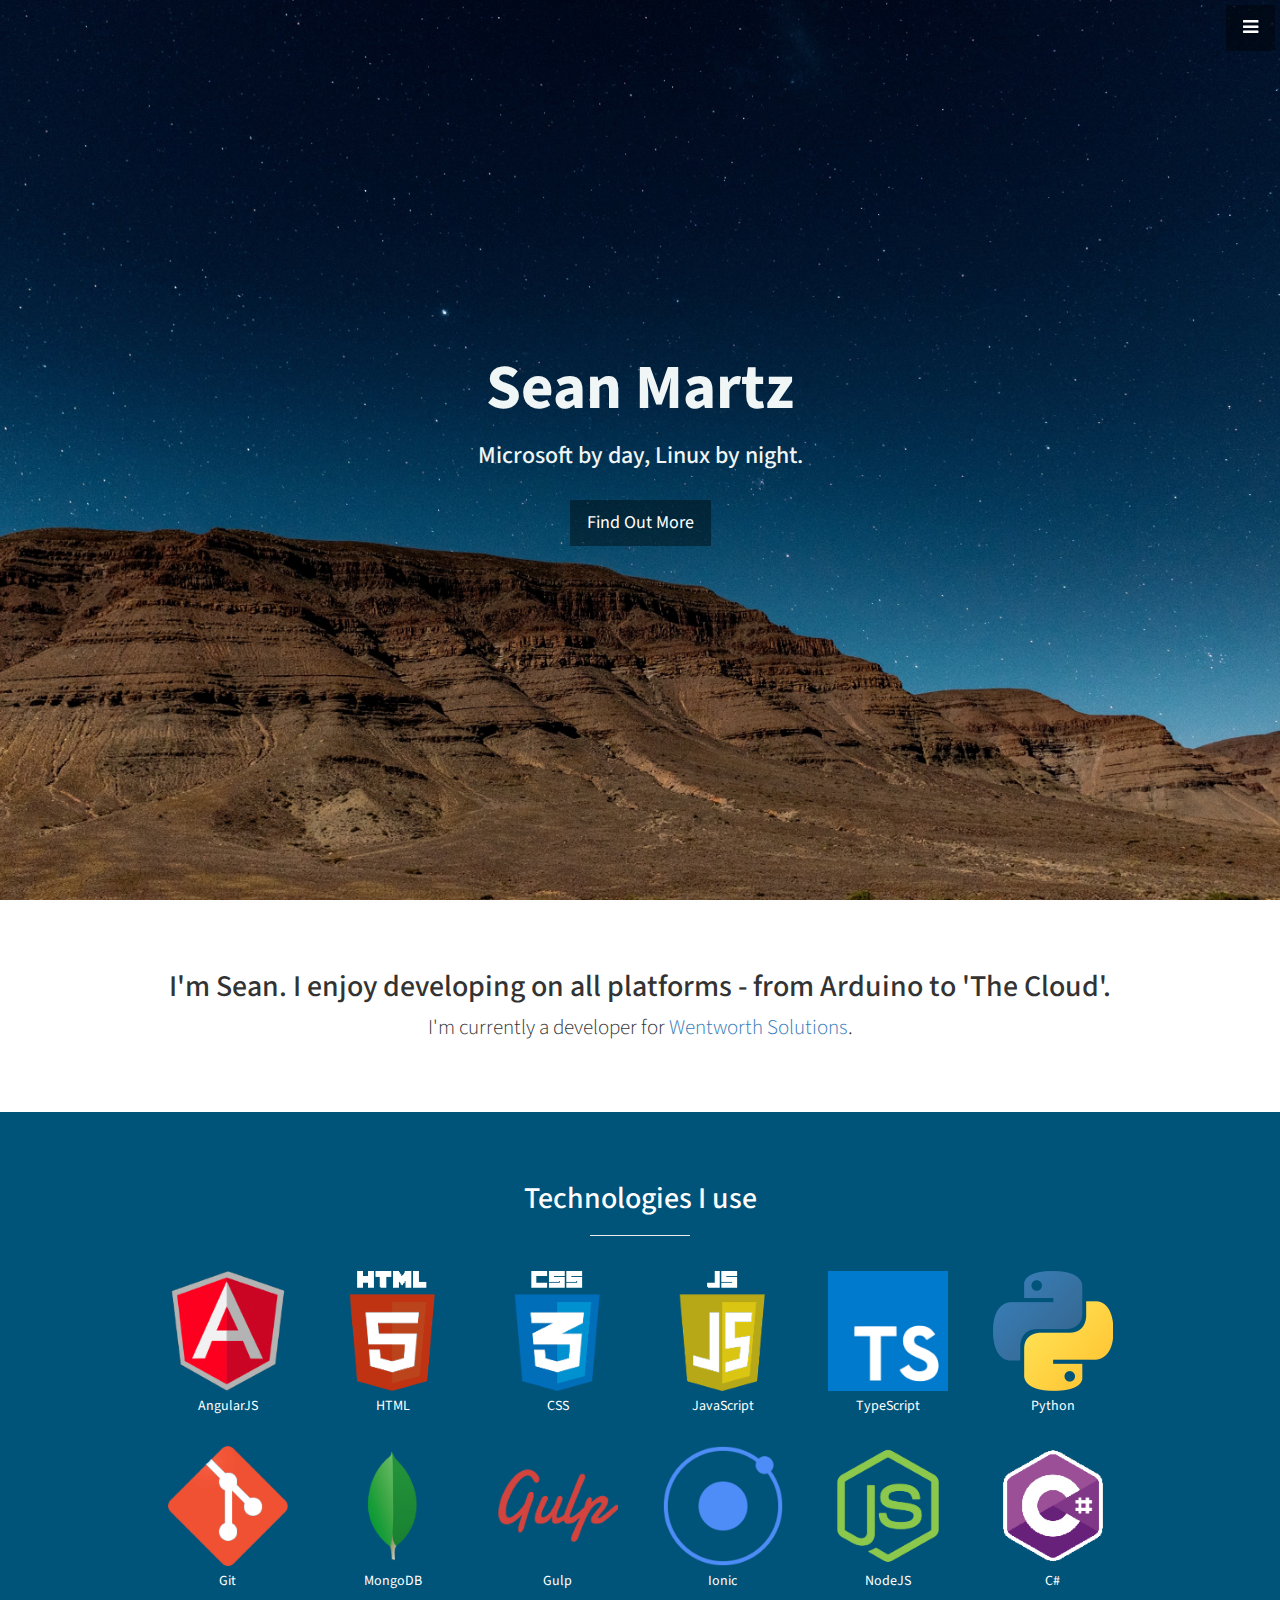
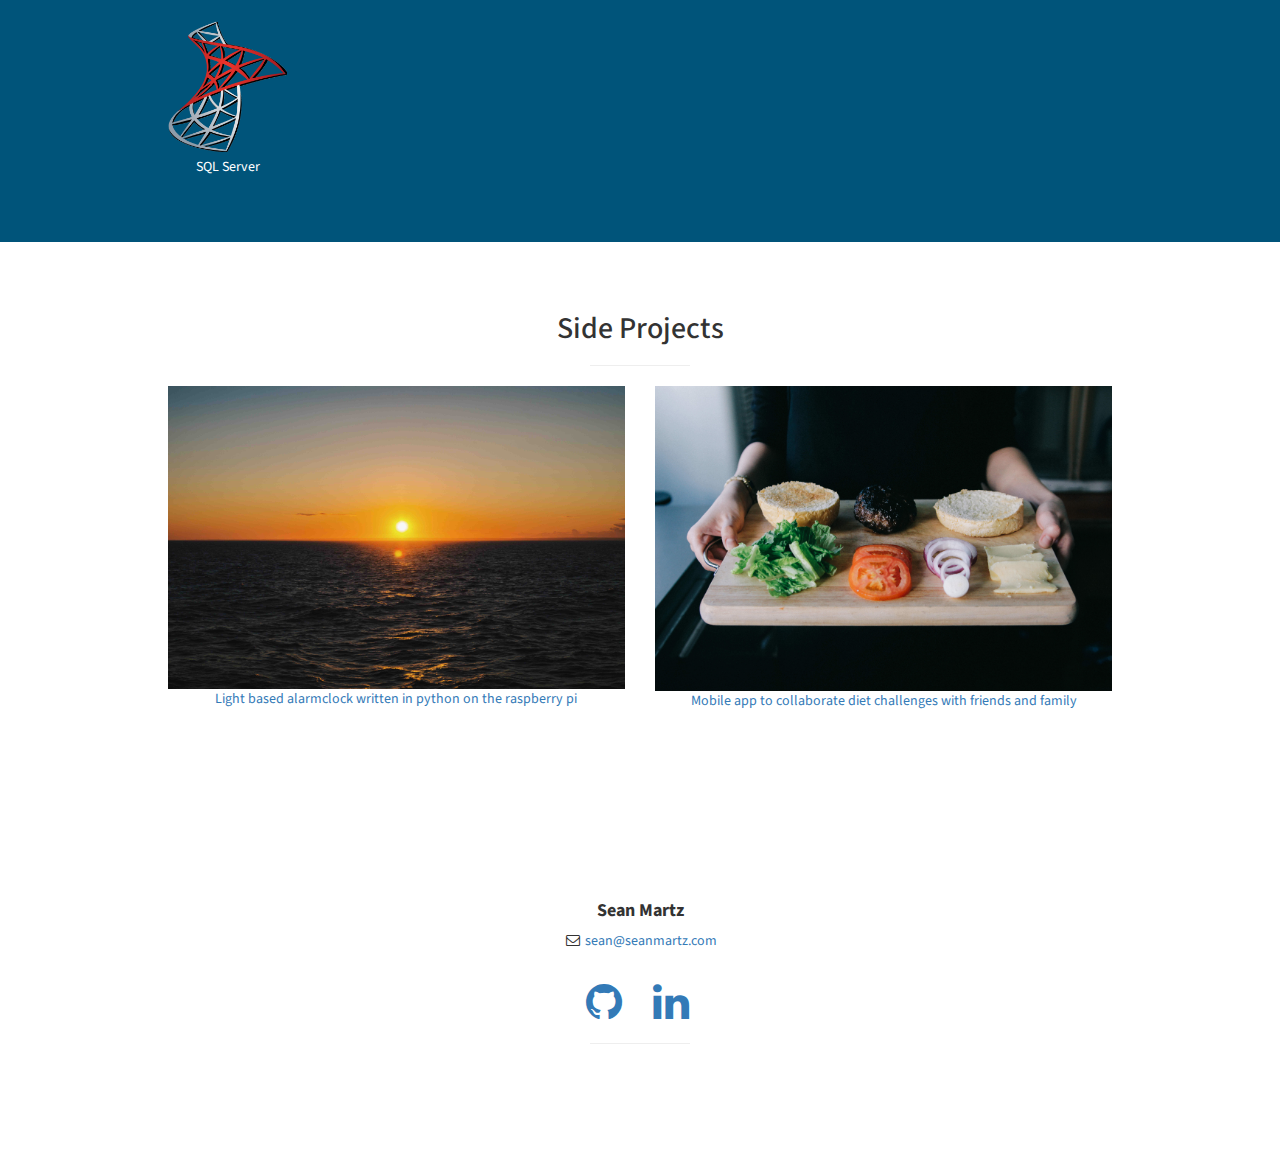
==== commit bf01eb22: "Update sidebar" ====
--- a/index.html
+++ b/index.html
@@ -48,7 +48,7 @@
                 <a href="#about" onclick=$("#menu-close").click();>About</a>
             </li>
             <li>
-                <a href="#services" onclick=$("#menu-close").click();>Services</a>
+                <a href="#services" onclick=$("#menu-close").click();>Technologies</a>
             </li>
             <li>
                 <a href="#portfolio" onclick=$("#menu-close").click();>Portfolio</a>
@@ -213,8 +213,8 @@
         <!-- /.container -->
     </section>
 
-    <!-- Call to Action -->
-    <aside class="call-to-action bg-primary">
+     <!--Call to Action -->
+   <!-- <aside class="call-to-action bg-primary">
         <div class="container">
             <div class="row">
                 <div class="col-lg-12 text-center">
@@ -224,7 +224,7 @@
                 </div>
             </div>
         </div>
-    </aside>
+    </aside>-->
 
     <!-- Map -->
     <!--<section id="contact" class="map">
@@ -238,7 +238,7 @@
 
     <!-- Footer -->
     <footer>
-        <div class="container">
+        <div id="contact" class="container">
             <div class="row">
                 <div class="col-lg-10 col-lg-offset-1 text-center">
                     <h4>
@@ -324,6 +324,16 @@
             }
         }
     });
+
+  (function(i,s,o,g,r,a,m){i['GoogleAnalyticsObject']=r;i[r]=i[r]||function(){
+  (i[r].q=i[r].q||[]).push(arguments)},i[r].l=1*new Date();a=s.createElement(o),
+  m=s.getElementsByTagName(o)[0];a.async=1;a.src=g;m.parentNode.insertBefore(a,m)
+  })(window,document,'script','https://www.google-analytics.com/analytics.js','ga');
+
+  ga('create', 'UA-85376113-1', 'auto');
+  ga('send', 'pageview');
+
+
     </script>
 
 </body>
--- a/css/stylish-portfolio.css
+++ b/css/stylish-portfolio.css
@@ -160,6 +160,7 @@
     -moz-background-size: cover;
     background-size: cover;
     -o-background-size: cover;
+    color: #f0f5f5;
 }
 
 /* About */
@@ -249,6 +250,10 @@
   right: 5px;
 }
 
+.bg-primary {
+  color: #fff;
+  background-color: #00547a;
+}
 
 .tech-group {
     display: -webkit-box;
